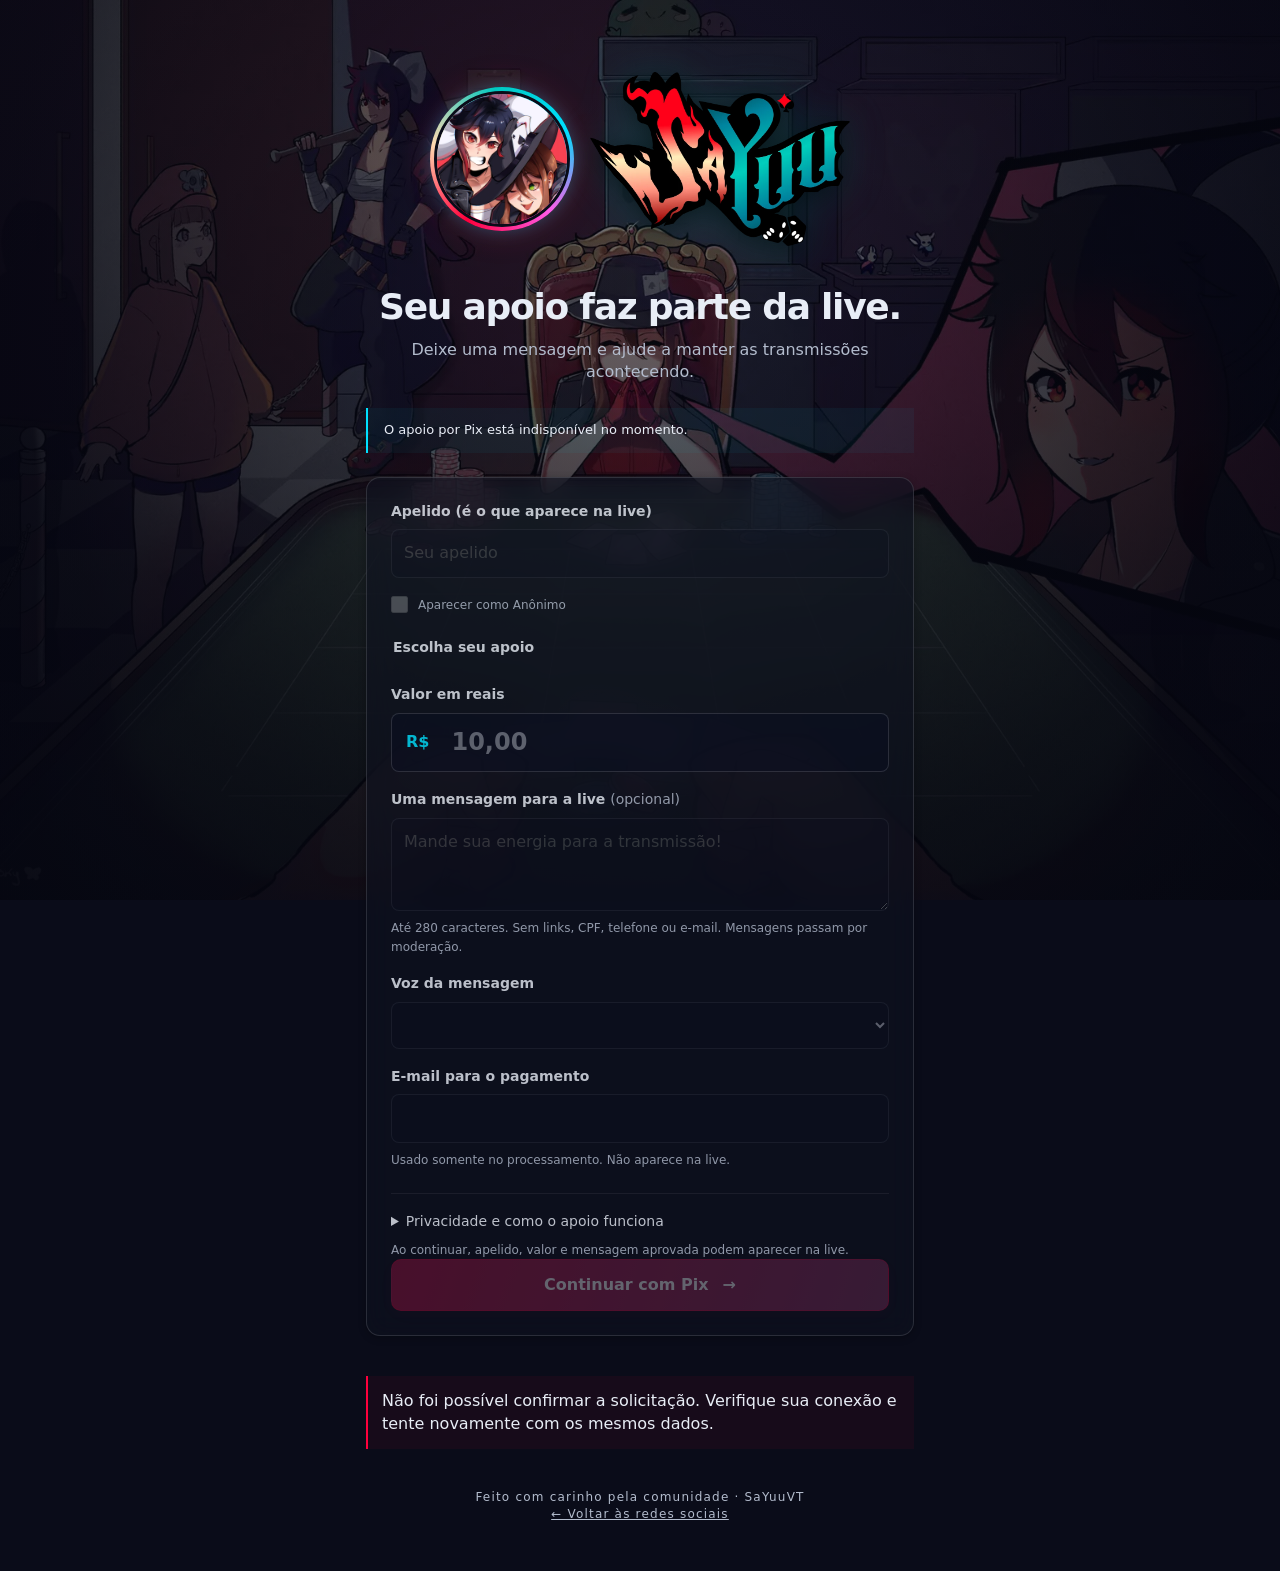
==== doar/index.html @ cd79c3f1 "Site: botao de doacao na pagina inicial e ajustes da pagina de apoio - Botao Doacao abaixo do Discor" ====
<!doctype html>
<html lang="pt-BR">
  <head>
    <meta charset="utf-8" />
    <meta name="viewport" content="width=device-width, initial-scale=1, viewport-fit=cover" />
    <meta name="referrer" content="no-referrer" />
    <meta
      http-equiv="Content-Security-Policy"
      content="default-src 'self'; script-src 'self'; style-src 'self' https://fonts.googleapis.com; font-src 'self' https://fonts.gstatic.com; img-src 'self' data:; connect-src 'self' https://sayuuvt-pc.taile1dc42.ts.net:8443 http://127.0.0.1:5111; object-src 'none'; base-uri 'none'; form-action 'none'"
    />
    <title>Apoie a live · SaYuuVT</title>
    <meta
      name="description"
      content="Envie seu apoio e uma mensagem para a live da SaYuuVT, exclusivamente por Pix."
    />
    <meta name="theme-color" content="#ff003c" />
    <link rel="icon" href="../assets/favicon.png" type="image/png" />
    <link
      href="https://fonts.googleapis.com/css2?family=Exo+2:wght@400;500;600;700;800&display=swap"
      rel="stylesheet"
    />
    <link rel="stylesheet" href="../css/style.css" />
    <link rel="stylesheet" href="donations.css?v=20261113d" />
    <script src="donations.js?v=20261113d" type="module"></script>
  </head>
  <body>
    <div class="bg" aria-hidden="true"></div>
    <main class="card donation-card">
      <header class="hero">
        <a class="avatar" href="../" aria-label="Voltar ao site SaYuuVT"
          ><img src="../assets/avatar.webp" alt="" width="640" height="640" /></a
        ><a class="logo" href="../"
          ><img src="../assets/logo.webp" alt="SaYuuVT" width="900" height="601"
        /></a>
      </header>
      <div class="intro">
        <h1>Seu apoio faz parte da live.</h1>
        <p>Deixe uma mensagem e ajude a manter as transmissões acontecendo.</p>
      </div>
      <p class="service-notice" id="notice" role="status" hidden>
      <form id="donation-form" class="donation-panel" autocomplete="off">
        <fieldset id="fields" disabled>
          <label for="display-name">Apelido (é o que aparece na live)</label
          ><input
            id="display-name"
            name="display_name"
            maxlength="80"
            placeholder="Seu apelido"
            required
            autocomplete="nickname"
          />
          <label class="checkbox"
            ><input id="anonymous" type="checkbox" />Aparecer como Anônimo</label
          >
          <fieldset class="amounts">
            <legend>Escolha seu apoio</legend>
            <div id="suggestions" class="suggestions"></div>
          </fieldset>
          <label for="amount">Valor em reais</label>
          <div class="amount-input">
            <span aria-hidden="true">R$</span
            ><input
              id="amount"
              name="amount"
              inputmode="decimal"
              value="10,00"
              required
              pattern="[0-9]{1,5}([,.][0-9]{1,2})?"
              aria-describedby="limits"
            />
          </div>
          <small id="limits"></small>
          <label for="donation-message">Uma mensagem para a live <span>(opcional)</span></label
          ><textarea
            id="donation-message"
            name="message"
            maxlength="280"
            rows="3"
            placeholder="Mande sua energia para a transmissão!"
            aria-describedby="message-help"
          ></textarea
          ><small id="message-help"
            >Até 280 caracteres. Sem links, CPF, telefone ou e-mail. Mensagens passam por
            moderação.</small
          >
          <label for="voice">Voz da mensagem</label
          ><select id="voice" name="voice_id"></select>
          <label for="email">E-mail para o pagamento</label
          ><input
            id="email"
            name="email"
            type="email"
            maxlength="254"
            autocomplete="email"
            required
            aria-describedby="email-help"
          /><small id="email-help">Usado somente no processamento. Não aparece na live.</small>
          <details class="privacy">
            <summary>Privacidade e como o apoio funciona</summary>
            <p>
              O pagamento é processado pelo Mercado Pago via Pix. O nome artístico do site não
              oculta o nome civil e a identificação do titular da conta recebedora no banco ou no
              comprovante.
            </p>
            <p>
              Somente o apelido digitado, o valor e a mensagem aprovada podem aparecer na
              transmissão; seu nome real não é exibido. Seu e-mail fica
              protegido no servidor somente enquanto necessário para criar o pagamento e depois é
              removido do registro local.
            </p>
            <p>
              O alerta depende da confirmação do pagamento, da moderação e da fila da transmissão.
              Fora da live, poderá ficar pendente para revisão. Não há garantia de leitura imediata.
              Este apoio voluntário não oferece um produto ou serviço em troca.
            </p>
            <p>
              Não solicitamos CPF do pagador neste formulário. Nenhum dado pessoal é salvo no
              armazenamento do navegador.
            </p>
          </details>
          <small class="consent-note"
            >Ao continuar, apelido, valor e mensagem aprovada podem aparecer na live.</small
          >
          <button id="submit" class="donate-button" type="submit">
            Continuar com Pix <span aria-hidden="true">→</span>
          </button>
        </fieldset>
      </form>
      <section id="payment" class="donation-panel" hidden aria-labelledby="payment-title">
        <div class="payment-head">
          <h2 id="payment-title" class="status-waiting" role="status" aria-live="polite">
            Aguardando pagamento...
          </h2>
          <button id="new-donation" type="button">Começar outro apoio</button>
        </div>
        <div id="embedded" hidden>
          <img id="qr-image" alt="QR Code do Pix" width="256" height="256" hidden /><label
            for="pix-code"
            >Pix Copia e Cola</label
          ><textarea id="pix-code" readonly rows="3"></textarea
          ><button id="copy-code" type="button">Copiar código Pix</button>
        </div>
        <a id="checkout-link" class="donate-button" target="_blank" rel="noopener noreferrer" hidden
          >Abrir checkout Pix no Mercado Pago ↗</a
        >
      </section>
      <p id="error" class="donation-error" role="alert" hidden></p>
      <noscript
        ><p>
          Ative o JavaScript para carregar a disponibilidade do Pix. Nenhum pagamento foi criado.
        </p></noscript
      >
      <footer class="footer">
        <p>Feito com carinho pela comunidade · SaYuuVT</p>
        <a href="../">← Voltar às redes sociais</a>
      </footer>
    </main>
  </body>
</html>
---- css/style.css ----
/* Tokens herdados do painel de stream (StreamControllerProject/painel/stream.css) */
:root {
  --neon-red: #ff003c;
  --neon-blue: #00e0ff;
  --neon-magenta: #ff5be8;
  --neon-purple: #be64f5;
  --neon-yellow: #ffd500;
  --neon-red-rgb: 255, 0, 60;
  --logo-teal: #00c8c0;
  --logo-peach: #ffd9b0;

  --bg: #0a0c19;
  --panel-bg: rgba(15, 18, 32, 0.72);
  --panel-bg-hover: rgba(22, 26, 44, 0.86);
  --text: #e8edf6;
  --text-strong: #ffffff;
  --text-dim: #b3bccd;
  --line: rgba(255, 255, 255, 0.08);
  --line-strong: rgba(255, 255, 255, 0.16);

  --space-1: 4px;
  --space-2: 8px;
  --space-3: 12px;
  --space-4: 16px;
  --space-5: 20px;
  --space-6: 24px;

  --radius-sm: 6px;
  --radius-md: 10px;
  --radius-lg: 14px;
  --radius-pill: 999px;

  --shadow-card: 0 2px 8px rgba(0, 0, 0, 0.32);
  --shadow-modal: 0 12px 32px rgba(0, 0, 0, 0.55);

  --t-fast: 0.12s;
  --t-base: 0.18s;
  --t-slow: 0.25s;
  --ease: cubic-bezier(0.4, 0, 0.2, 1);

  --ls-label: 0.1em;
  --ls-title-md: 0.18em;

  --ring: conic-gradient(from 210deg, var(--neon-red), var(--logo-peach), var(--logo-teal), var(--neon-blue), var(--neon-magenta), var(--neon-red));
}

*,
*::before,
*::after {
  box-sizing: border-box;
}

html {
  -webkit-text-size-adjust: 100%;
}

body {
  margin: 0;
  min-height: 100vh;
  min-height: 100dvh;
  background: var(--bg);
  color: var(--text);
  font-family: "Exo 2", "Segoe UI", system-ui, sans-serif;
  line-height: 1.4;
  -webkit-font-smoothing: antialiased;
}

img,
svg {
  display: block;
}

[hidden] {
  display: none !important;
}

/* === Background === */
/* Camada fixa em vez de background-attachment: fixed (quebra no iOS) */
.bg {
  position: fixed;
  inset: 0;
  z-index: -1;
  background:
    radial-gradient(ellipse at 50% 30%, rgba(10, 12, 25, 0.35) 0%, rgba(5, 6, 16, 0.82) 70%, rgba(5, 6, 16, 0.94) 100%),
    url("../assets/bg.webp") center / cover no-repeat;
}

.bg::after {
  content: "";
  position: absolute;
  inset: 0;
  background: linear-gradient(180deg, rgba(5, 6, 16, 0.2) 0%, rgba(5, 6, 16, 0.65) 100%);
}

@media (orientation: portrait) {
  .bg {
    background:
      radial-gradient(ellipse at 50% 25%, rgba(10, 12, 25, 0.45) 0%, rgba(5, 6, 16, 0.86) 70%, rgba(5, 6, 16, 0.95) 100%),
      url("../assets/bg-mobile.webp") center top / cover no-repeat;
  }
}

/* === Layout === */
.card {
  width: 100%;
  max-width: 480px;
  margin: 0 auto;
  padding: max(var(--space-6), env(safe-area-inset-top)) var(--space-4) max(var(--space-5), env(safe-area-inset-bottom));
  display: flex;
  flex-direction: column;
  gap: var(--space-6);
}

/* === Hero === */
.hero {
  display: flex;
  align-items: center;
  justify-content: center;
  gap: var(--space-4);
  padding-top: var(--space-4);
}

.avatar {
  position: relative;
  flex: 0 0 auto;
  width: clamp(104px, 32vw, 136px);
  height: clamp(104px, 32vw, 136px);
  padding: 4px;
  border-radius: 50%;
  background: var(--ring);
  box-shadow: 0 0 18px rgba(0, 224, 255, 0.28), 0 0 34px rgba(255, 0, 60, 0.22);
  transition: transform var(--t-slow) var(--ease), box-shadow var(--t-slow) var(--ease);
}

.avatar img {
  width: 100%;
  height: 100%;
  border-radius: 50%;
  object-fit: cover;
  border: 3px solid var(--bg);
}

.avatar:hover {
  transform: scale(1.04) rotate(-2deg);
  box-shadow: 0 0 24px rgba(0, 224, 255, 0.4), 0 0 44px rgba(255, 0, 60, 0.32);
}

.avatar.is-live {
  background: var(--neon-red);
  animation: live-ring 1.8s ease-in-out infinite;
}

.live-badge {
  position: absolute;
  left: 50%;
  bottom: -8px;
  transform: translateX(-50%);
  padding: 3px 10px;
  border-radius: var(--radius-pill);
  background: var(--neon-red);
  color: var(--text-strong);
  font-size: 11px;
  font-weight: 800;
  letter-spacing: var(--ls-label);
  text-transform: uppercase;
  white-space: nowrap;
  border: 2px solid var(--bg);
  box-shadow: 0 0 10px rgba(var(--neon-red-rgb), 0.7);
}

.logo {
  flex: 1 1 0;
  min-width: 0;
  max-width: 260px;
  margin: 0;
}

.logo img {
  width: 100%;
  height: auto;
  filter: drop-shadow(0 4px 14px rgba(0, 0, 0, 0.6)) drop-shadow(0 0 18px rgba(0, 200, 192, 0.18));
}

/* === Seções === */
.group {
  display: flex;
  flex-direction: column;
  gap: var(--space-3);
}

.group-title {
  display: flex;
  align-items: center;
  gap: var(--space-3);
  margin: 0;
  color: var(--text-strong);
  font-size: 12px;
  font-weight: 700;
  letter-spacing: var(--ls-title-md);
  text-transform: uppercase;
  text-shadow: 0 0 6px rgba(0, 224, 255, 0.45);
}

.group-title::before,
.group-title::after {
  content: "";
  flex: 1;
  height: 1px;
  background: linear-gradient(90deg, transparent, rgba(0, 224, 255, 0.6), rgba(255, 91, 232, 0.6), transparent);
}

.links {
  list-style: none;
  margin: 0;
  padding: 0;
  display: flex;
  flex-direction: column;
  gap: var(--space-2);
}

/* === Botões de link === */
.link {
  --brand: var(--neon-blue);
  position: relative;
  display: flex;
  align-items: center;
  gap: var(--space-3);
  min-height: 60px;
  padding: var(--space-3) var(--space-4);
  border: 1px solid var(--line);
  border-radius: var(--radius-lg);
  background: var(--panel-bg);
  -webkit-backdrop-filter: blur(10px);
  backdrop-filter: blur(10px);
  box-shadow: var(--shadow-card);
  color: var(--text);
  text-decoration: none;
  overflow: hidden;
  transition:
    transform var(--t-base) var(--ease),
    border-color var(--t-base) var(--ease),
    background var(--t-base) var(--ease),
    box-shadow var(--t-base) var(--ease);
}

/* Faixa de cor da marca na lateral */
.link::before {
  content: "";
  position: absolute;
  left: 0;
  top: 18%;
  bottom: 18%;
  width: 3px;
  border-radius: 0 3px 3px 0;
  background: var(--brand);
  box-shadow: 0 0 8px var(--brand);
  opacity: 0.85;
  transition: top var(--t-base) var(--ease), bottom var(--t-base) var(--ease);
}

.link:hover,
.link:focus-visible {
  transform: translateY(-2px);
  border-color: color-mix(in srgb, var(--brand) 55%, transparent);
  background: var(--panel-bg-hover);
  box-shadow:
    var(--shadow-modal),
    0 0 0 1px color-mix(in srgb, var(--brand) 25%, transparent),
    0 0 22px color-mix(in srgb, var(--brand) 30%, transparent);
}

.link:hover::before,
.link:focus-visible::before {
  top: 0;
  bottom: 0;
}

.link:active {
  transform: translateY(0);
}

.link:focus-visible,
.copy:focus-visible,
.avatar:focus-visible {
  outline: 2px solid var(--neon-blue);
  outline-offset: 3px;
}

.link-icon {
  flex: 0 0 auto;
  width: 26px;
  height: 26px;
  fill: var(--brand);
  filter: drop-shadow(0 0 6px color-mix(in srgb, var(--brand) 55%, transparent));
}

.link-text {
  flex: 1;
  min-width: 0;
  display: flex;
  flex-direction: column;
}

.link-label {
  display: flex;
  align-items: center;
  gap: var(--space-2);
  color: var(--text-strong);
  font-size: 16px;
  font-weight: 700;
}

.link-sub {
  color: var(--text-dim);
  font-size: 13px;
  overflow: hidden;
  text-overflow: ellipsis;
  white-space: nowrap;
}

.link-arrow {
  flex: 0 0 auto;
  width: 18px;
  height: 18px;
  fill: var(--text-dim);
  opacity: 0.6;
  transition: opacity var(--t-base) var(--ease), fill var(--t-base) var(--ease), transform var(--t-base) var(--ease);
}

.link:hover .link-arrow,
.link:focus-visible .link-arrow {
  opacity: 1;
  fill: var(--brand);
  transform: translate(2px, -2px);
}

/* Twitch ao vivo */
.link.is-live {
  border-color: rgba(var(--neon-red-rgb), 0.55);
  box-shadow: var(--shadow-card), 0 0 18px rgba(var(--neon-red-rgb), 0.28);
}

.live-tag {
  display: inline-flex;
  align-items: center;
  gap: 5px;
  padding: 1px 8px;
  border-radius: var(--radius-pill);
  background: rgba(var(--neon-red-rgb), 0.18);
  border: 1px solid rgba(var(--neon-red-rgb), 0.6);
  color: #ff6b8a;
  font-size: 10px;
  font-weight: 800;
  letter-spacing: var(--ls-label);
  text-transform: uppercase;
  text-shadow: 0 0 6px rgba(var(--neon-red-rgb), 0.8);
}

.live-tag::before {
  content: "";
  width: 6px;
  height: 6px;
  border-radius: 50%;
  background: var(--neon-red);
  box-shadow: 0 0 6px var(--neon-red);
  animation: blink 1.2s ease-in-out infinite;
}

/* === Contato === */
.contact {
  display: flex;
  gap: var(--space-2);
}

.contact .link {
  flex: 1;
  min-width: 0;
}

.copy {
  flex: 0 0 auto;
  min-width: 84px;
  padding: 0 var(--space-4);
  border: 1px solid var(--line-strong);
  border-radius: var(--radius-lg);
  background: var(--panel-bg);
  -webkit-backdrop-filter: blur(10px);
  backdrop-filter: blur(10px);
  color: var(--text);
  font: inherit;
  font-size: 13px;
  font-weight: 700;
  letter-spacing: var(--ls-label);
  text-transform: uppercase;
  cursor: pointer;
  transition: border-color var(--t-base) var(--ease), color var(--t-base) var(--ease), box-shadow var(--t-base) var(--ease);
}

.copy:hover {
  border-color: rgba(255, 213, 0, 0.6);
  color: var(--neon-yellow);
  box-shadow: 0 0 14px rgba(255, 213, 0, 0.2);
}

.copy.is-done {
  border-color: rgba(68, 255, 136, 0.6);
  color: #44ff88;
  text-shadow: 0 0 6px rgba(68, 255, 136, 0.6);
}

/* === Footer === */
.footer {
  margin-top: auto;
  text-align: center;
  color: var(--text-dim);
  font-size: 12px;
  letter-spacing: var(--ls-label);
  opacity: 0.8;
}

.footer p {
  margin: 0;
}

/* === Animações === */
@keyframes rise {
  from {
    opacity: 0;
    transform: translateY(14px);
  }
  to {
    opacity: 1;
    transform: none;
  }
}

@keyframes live-ring {
  0%, 100% {
    box-shadow: 0 0 12px rgba(var(--neon-red-rgb), 0.55), 0 0 28px rgba(var(--neon-red-rgb), 0.3);
  }
  50% {
    box-shadow: 0 0 20px rgba(var(--neon-red-rgb), 0.85), 0 0 46px rgba(var(--neon-red-rgb), 0.5);
  }
}

@keyframes blink {
  50% {
    opacity: 0.3;
  }
}

.hero,
.group,
.footer {
  animation: rise 0.6s var(--ease) both;
}

.group:nth-of-type(1) { animation-delay: 0.1s; }
.group:nth-of-type(2) { animation-delay: 0.18s; }
.footer { animation-delay: 0.26s; }

.links li {
  animation: rise 0.5s var(--ease) both;
}

.links li:nth-child(1) { animation-delay: 0.14s; }
.links li:nth-child(2) { animation-delay: 0.19s; }
.links li:nth-child(3) { animation-delay: 0.24s; }
.links li:nth-child(4) { animation-delay: 0.29s; }
.links li:nth-child(5) { animation-delay: 0.34s; }
.links li:nth-child(6) { animation-delay: 0.39s; }

@media (prefers-reduced-motion: reduce) {
  *,
  *::before,
  *::after {
    animation: none !important;
    transition: none !important;
  }
}

@media (min-width: 600px) {
  .card {
    padding-top: 56px;
  }

  .avatar {
    width: 144px;
    height: 144px;
  }
}
---- doar/donations.css ----
.donation-card {
  max-width: 580px;
  gap: 24px;
  padding-bottom: 48px;
}
.intro {
  text-align: center;
}
.intro h1 {
  font-size: clamp(26px, 5vw, 36px);
  line-height: 1.15;
  letter-spacing: -0.035em;
  margin: 16px 0 12px;
}
.intro p {
  color: var(--text-dim);
  margin: 0;
}
.payment-head {
  display: flex;
  flex-wrap: wrap;
  align-items: center;
  justify-content: space-between;
  gap: 12px;
}
.payment-head h2 {
  margin: 0;
}
#payment .payment-head button {
  margin: 0;
}
.donation-panel {
  background: var(--panel-bg);
  border: 1px solid var(--line-strong);
  border-radius: var(--radius-lg);
  padding: 24px;
  box-shadow: var(--shadow-card);
  backdrop-filter: blur(12px);
}
fieldset {
  border: 0;
  padding: 0;
  margin: 0;
  min-width: 0;
}
label {
  display: block;
  font-size: 14px;
  font-weight: 600;
  margin: 18px 0 8px;
}
label:first-child {
  margin-top: 0;
}
label span {
  color: var(--text-dim);
  font-weight: 400;
}
input,
textarea,
select,
button {
  font: inherit;
}
input:not([type='checkbox']),
textarea,
select {
  display: block;
  width: 100%;
  background: #0b1022d9;
  color: var(--text);
  border: 1px solid var(--line-strong);
  border-radius: 8px;
  padding: 12px;
  min-height: 46px;
}
textarea {
  resize: vertical;
}
input:focus-visible,
textarea:focus-visible,
select:focus-visible,
button:focus-visible,
a:focus-visible,
summary:focus-visible {
  outline: 2px solid var(--neon-blue);
  outline-offset: 3px;
}
input:disabled,
select:disabled,
textarea:disabled,
fieldset:disabled button {
  opacity: 0.45;
}
small,
.fine-print {
  display: block;
  color: var(--text-dim);
  font-size: 12px;
  margin-top: 8px;
  line-height: 1.55;
}
.checkbox {
  display: flex;
  align-items: flex-start;
  gap: 10px;
  color: var(--text-dim);
  font-size: 12px;
  font-weight: 400;
  line-height: 1.5;
}
.checkbox input {
  accent-color: var(--neon-blue);
  flex: 0 0 auto;
  width: 17px;
  height: 17px;
  margin: 0;
}
.amounts {
  margin-top: 24px;
}
.amounts legend {
  font-weight: 600;
  font-size: 14px;
  margin-bottom: 10px;
}
.suggestions {
  display: grid;
  grid-template-columns: repeat(4, 1fr);
  gap: 8px;
}
button {
  min-height: 44px;
  color: var(--text);
  background: #19213a;
  border: 1px solid var(--line-strong);
  border-radius: 8px;
  padding: 10px 12px;
  cursor: pointer;
}
button:hover {
  border-color: var(--neon-blue);
}
.suggestions button[aria-pressed='true'] {
  border-color: var(--neon-blue);
  background: #00e0ff18;
  color: var(--neon-blue);
}
.amount-input {
  display: flex;
  align-items: center;
  gap: 10px;
  background: #0b1022d9;
  border: 1px solid var(--line-strong);
  border-radius: 8px;
  padding-left: 14px;
}
.amount-input span {
  color: var(--neon-blue);
  font-weight: 700;
}
.amount-input input {
  border: 0;
  background: transparent;
  font-size: 24px;
  font-weight: 600;
}
.privacy {
  margin-top: 24px;
  border-top: 1px solid var(--line);
  padding-top: 16px;
  color: var(--text-dim);
  font-size: 12px;
  line-height: 1.6;
}
.privacy summary {
  cursor: pointer;
  color: var(--text);
  font-size: 14px;
}
.consent {
  margin-block: 20px;
}
.donate-button {
  display: flex;
  align-items: center;
  justify-content: center;
  gap: 14px;
  width: 100%;
  min-height: 52px;
  color: white;
  background: linear-gradient(110deg, #b41546, #853463);
  border: 1px solid #ff003c70;
  border-radius: 10px;
  text-decoration: none;
  font-weight: 700;
  padding: 12px 16px;
  box-shadow: 0 4px 20px #ff003c10;
}
.donate-button:hover {
  filter: brightness(1.15);
}
.service-notice {
  padding: 12px 16px;
  margin: 0;
  background: #00e0ff0c;
  border-left: 2px solid var(--neon-blue);
  font-size: 13px;
  line-height: 1.6;
}
.donation-error {
  border-left: 2px solid var(--neon-red);
  background: #ff003c0e;
  padding: 14px;
  overflow-wrap: anywhere;
}
.footer a {
  color: var(--text-dim);
  font-size: 12px;
}
#payment button {
  margin: 8px 6px 0 0;
}
#payment h2.status-waiting {
  color: #ffc400;
}
#payment h2.status-paid {
  color: #2ecc71;
}
#payment h2.status-ended {
  color: var(--text-dim);
}
#payment h2 {
  font-size: 24px;
}
#qr-image {
  margin: 16px auto;
  background: white;
  max-width: 100%;
  height: auto;
}
#pix-code {
  font-family: monospace;
  font-size: 12px;
  overflow-wrap: anywhere;
}
.donation-panel:has(fieldset:disabled) {
  opacity: 0.8;
}
@media (max-width: 400px) {
  .donation-panel {
    padding: 18px;
  }
  .suggestions {
    grid-template-columns: repeat(2, 1fr);
  }
}
@media (prefers-reduced-motion: reduce) {
  * {
    animation: none !important;
    transition: none !important;
  }
}
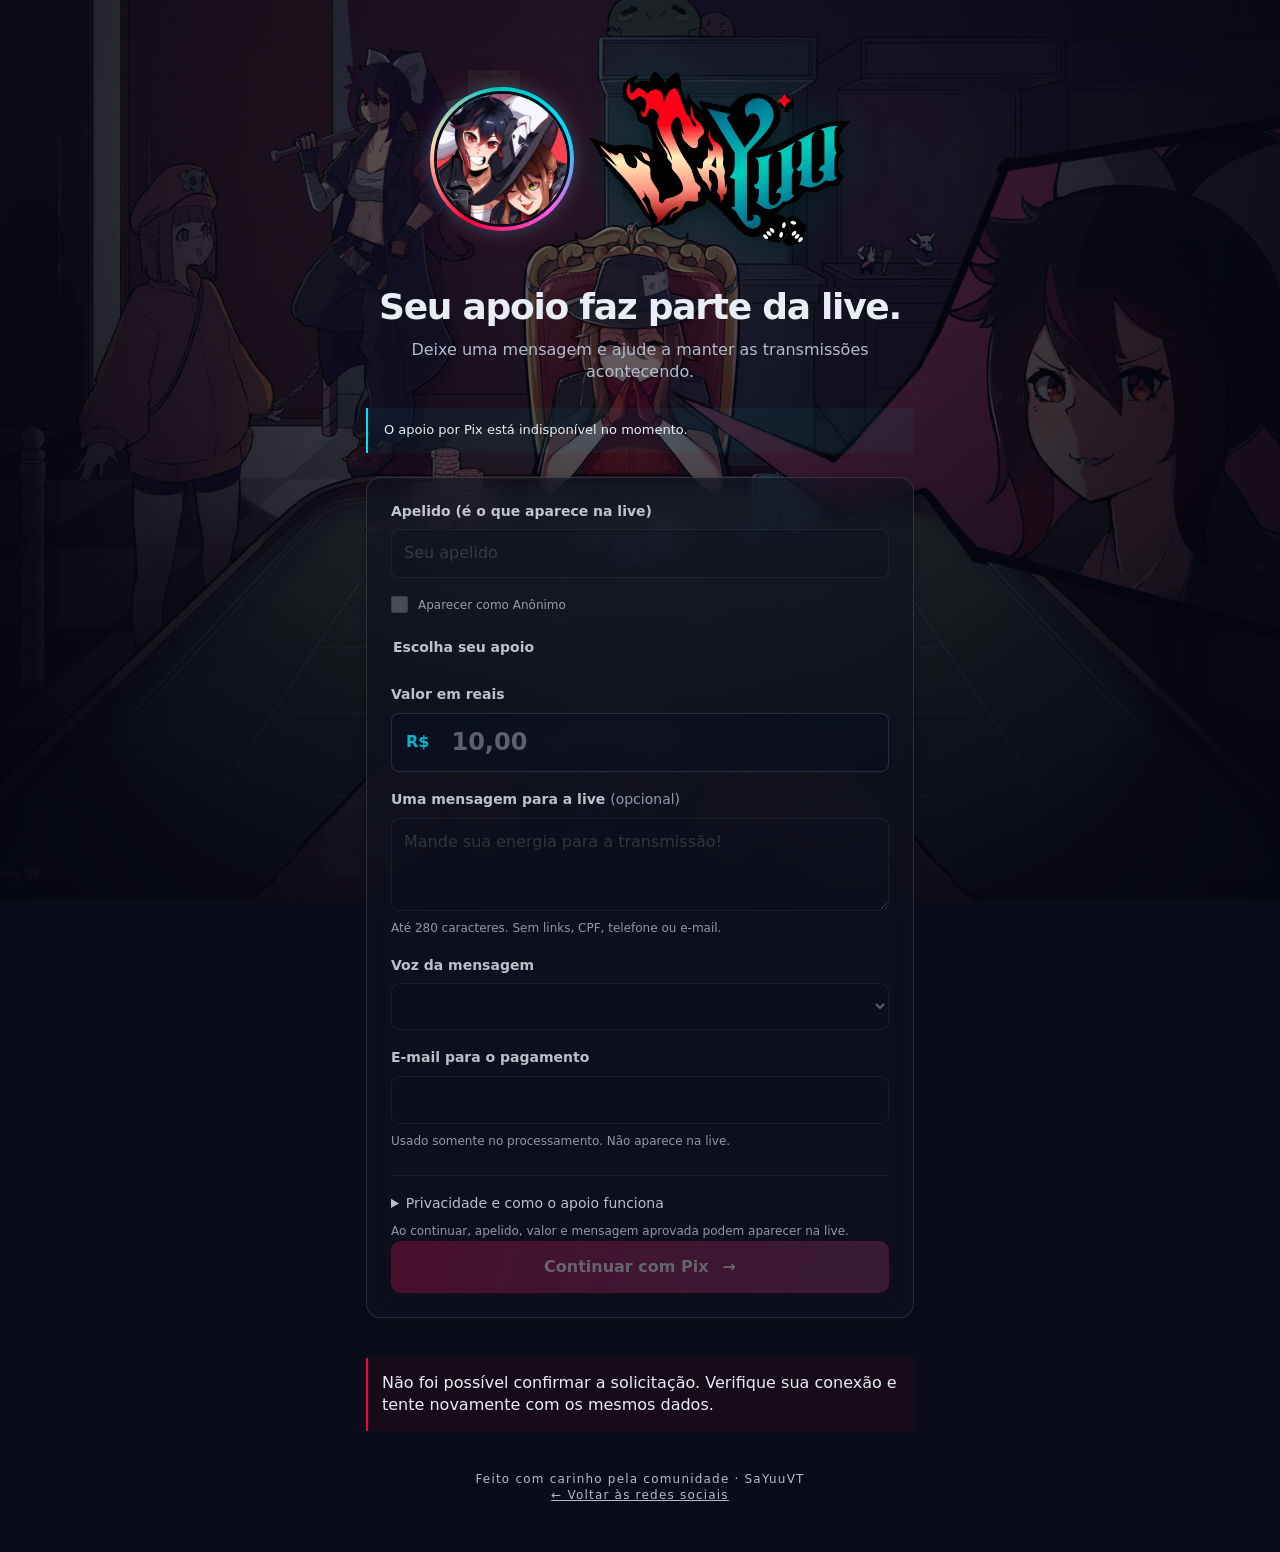
==== commit 72c76fbd: "Sincronizar catalogo de vozes e simplificar fluxo automatico de doacao" ====
--- a/doar/index.html
+++ b/doar/index.html
@@ -20,8 +20,8 @@
       rel="stylesheet"
     />
     <link rel="stylesheet" href="../css/style.css" />
-    <link rel="stylesheet" href="donations.css?v=20261113d" />
-    <script src="donations.js?v=20261113d" type="module"></script>
+    <link rel="stylesheet" href="donations.css?v=20261113f" />
+    <script src="donations.js?v=20261113f" type="module"></script>
   </head>
   <body>
     <div class="bg" aria-hidden="true"></div>
@@ -37,7 +37,7 @@
         <h1>Seu apoio faz parte da live.</h1>
         <p>Deixe uma mensagem e ajude a manter as transmissões acontecendo.</p>
       </div>
-      <p class="service-notice" id="notice" role="status" hidden>
+      <p class="service-notice" id="notice" role="status" hidden></p>
       <form id="donation-form" class="donation-panel" autocomplete="off">
         <fieldset id="fields" disabled>
           <label for="display-name">Apelido (é o que aparece na live)</label
@@ -65,7 +65,7 @@
               inputmode="decimal"
               value="10,00"
               required
-              pattern="[0-9]{1,5}([,.][0-9]{1,2})?"
+              pattern="[0-9]+([,.][0-9]{1,2})?"
               aria-describedby="limits"
             />
           </div>
@@ -80,11 +80,10 @@
             aria-describedby="message-help"
           ></textarea
           ><small id="message-help"
-            >Até 280 caracteres. Sem links, CPF, telefone ou e-mail. Mensagens passam por
-            moderação.</small
+            >Até 280 caracteres. Sem links, CPF, telefone ou e-mail.</small
           >
           <label for="voice">Voz da mensagem</label
-          ><select id="voice" name="voice_id"></select>
+          ><select id="voice" name="voice_id" required></select>
           <label for="email">E-mail para o pagamento</label
           ><input
             id="email"
@@ -103,14 +102,14 @@
               comprovante.
             </p>
             <p>
-              Somente o apelido digitado, o valor e a mensagem aprovada podem aparecer na
+              Somente o apelido digitado, o valor e a mensagem podem aparecer na
               transmissão; seu nome real não é exibido. Seu e-mail fica
               protegido no servidor somente enquanto necessário para criar o pagamento e depois é
               removido do registro local.
             </p>
             <p>
-              O alerta depende da confirmação do pagamento, da moderação e da fila da transmissão.
-              Fora da live, poderá ficar pendente para revisão. Não há garantia de leitura imediata.
+              O alerta entra automaticamente na fila após a confirmação do pagamento.
+              A exibição acontece quando o overlay estiver em execução, respeitando os alertas anteriores.
               Este apoio voluntário não oferece um produto ou serviço em troca.
             </p>
             <p>
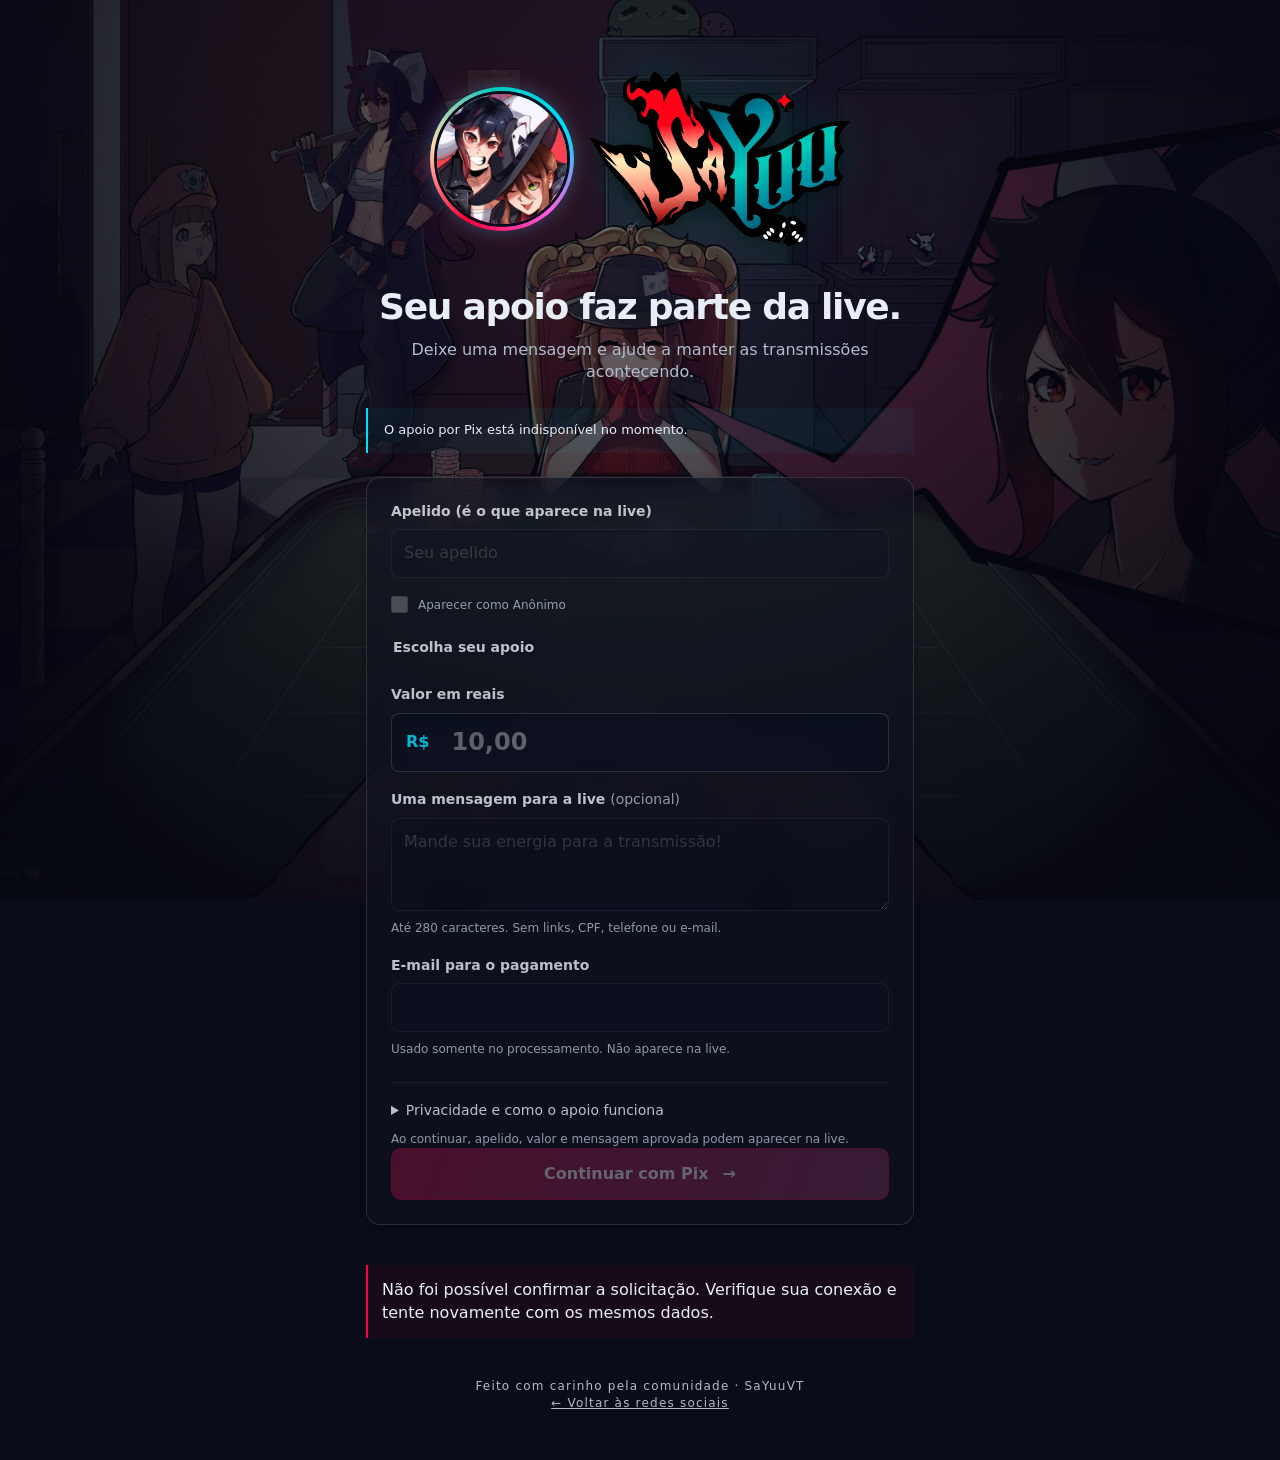
==== commit b6aca812: "Mostrar voz so durante a live e atualizar descricao do botao de doacao Co-Authored-By: Claude Sonnet" ====
--- a/doar/index.html
+++ b/doar/index.html
@@ -20,8 +20,8 @@
       rel="stylesheet"
     />
     <link rel="stylesheet" href="../css/style.css" />
-    <link rel="stylesheet" href="donations.css?v=20261113f" />
-    <script src="donations.js?v=20261113f" type="module"></script>
+    <link rel="stylesheet" href="donations.css?v=20261114a" />
+    <script src="donations.js?v=20261114a" type="module"></script>
   </head>
   <body>
     <div class="bg" aria-hidden="true"></div>
@@ -82,8 +82,8 @@
           ><small id="message-help"
             >Até 280 caracteres. Sem links, CPF, telefone ou e-mail.</small
           >
-          <label for="voice">Voz da mensagem</label
-          ><select id="voice" name="voice_id" required></select>
+          <div id="voice-field" hidden><label for="voice">Voz da mensagem</label
+          ><select id="voice" name="voice_id" disabled></select></div>
           <label for="email">E-mail para o pagamento</label
           ><input
             id="email"
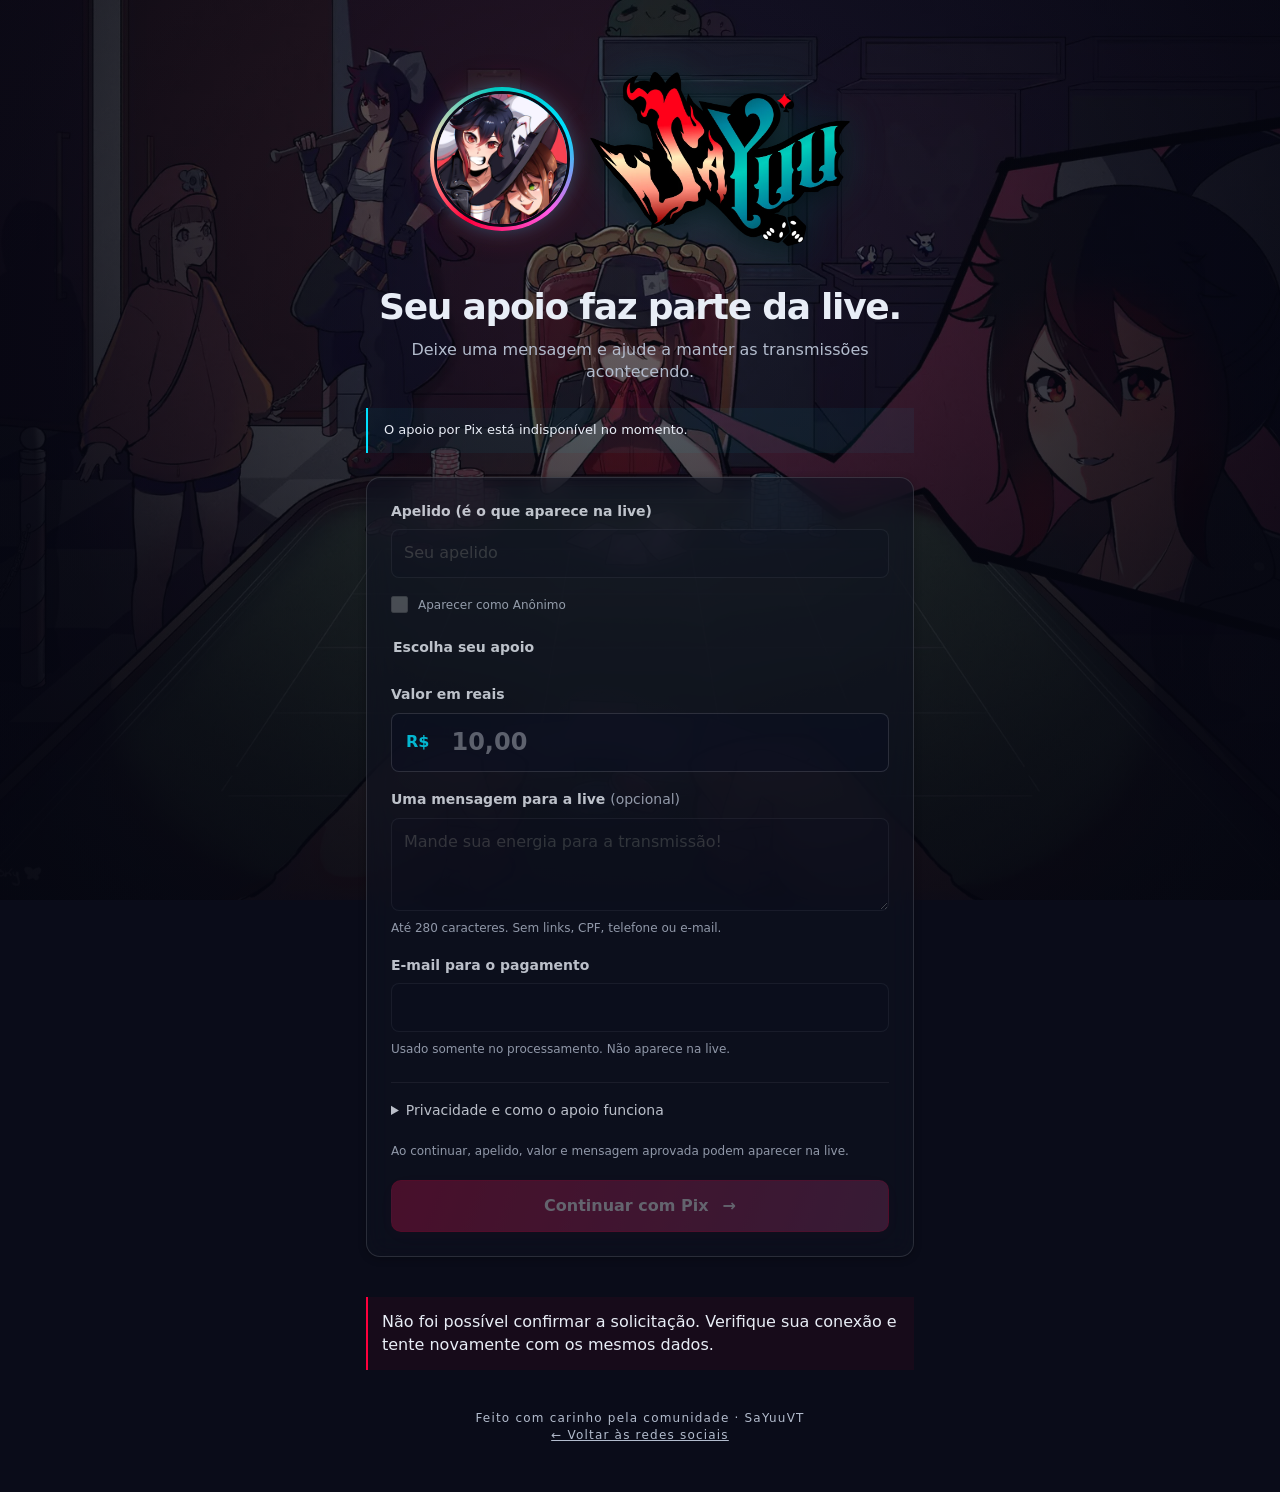
==== commit e834ac3e: "Serialize Pix status requests and harden payment lifecycle" ====
--- a/doar/index.html
+++ b/doar/index.html
@@ -6,7 +6,7 @@
     <meta name="referrer" content="no-referrer" />
     <meta
       http-equiv="Content-Security-Policy"
-      content="default-src 'self'; script-src 'self'; style-src 'self' https://fonts.googleapis.com; font-src 'self' https://fonts.gstatic.com; img-src 'self' data:; connect-src 'self' https://sayuuvt-pc.taile1dc42.ts.net:8443 http://127.0.0.1:5111; object-src 'none'; base-uri 'none'; form-action 'none'"
+      content="default-src 'self'; script-src 'self'; style-src 'self' https://fonts.googleapis.com; font-src 'self' https://fonts.gstatic.com; img-src 'self' data:; connect-src 'self' https://decapi.me https://sayuuvt-pc.taile1dc42.ts.net:8443 http://127.0.0.1:5111; object-src 'none'; base-uri 'none'; form-action 'none'"
     />
     <title>Apoie a live · SaYuuVT</title>
     <meta
@@ -19,17 +19,23 @@
       href="https://fonts.googleapis.com/css2?family=Exo+2:wght@400;500;600;700;800&display=swap"
       rel="stylesheet"
     />
+    <link rel="preconnect" href="https://fonts.googleapis.com" />
+    <link rel="preconnect" href="https://fonts.gstatic.com" crossorigin />
+    <link rel="preload" as="image" href="../assets/bg.webp" media="(orientation: landscape)" />
+    <link rel="preload" as="image" href="../assets/bg-mobile.webp" media="(orientation: portrait)" />
     <link rel="stylesheet" href="../css/style.css" />
-    <link rel="stylesheet" href="donations.css?v=20261114a" />
-    <script src="donations.js?v=20261114a" type="module"></script>
+    <link rel="stylesheet" href="donations.css?v=20261126a" />
+    <script src="../js/main.js" defer></script>
+    <script src="donations.js?v=20261126a" type="module"></script>
   </head>
   <body>
     <div class="bg" aria-hidden="true"></div>
     <main class="card donation-card">
       <header class="hero">
-        <a class="avatar" href="../" aria-label="Voltar ao site SaYuuVT"
-          ><img src="../assets/avatar.webp" alt="" width="640" height="640" /></a
-        ><a class="logo" href="../"
+        <a class="avatar" href="https://www.twitch.tv/sayuuvt" target="_blank" rel="noopener" aria-label="Abrir canal na Twitch">
+          <img src="../assets/avatar.webp" alt="" width="640" height="640" />
+          <span class="live-badge" data-live-badge hidden>Ao vivo</span>
+        </a><a class="logo" href="../"
           ><img src="../assets/logo.webp" alt="SaYuuVT" width="900" height="601"
         /></a>
       </header>
@@ -127,9 +133,10 @@
       </form>
       <section id="payment" class="donation-panel" hidden aria-labelledby="payment-title">
         <div class="payment-head">
-          <h2 id="payment-title" class="status-waiting" role="status" aria-live="polite">
+          <h2 id="payment-title" tabindex="-1" class="status-waiting" role="status" aria-live="polite">
             Aguardando pagamento...
           </h2>
+          <button id="refresh-payment" type="button" hidden>Atualizar status</button>
           <button id="new-donation" type="button">Começar outro apoio</button>
         </div>
         <div id="embedded" hidden>
--- a/doar/donations.css
+++ b/doar/donations.css
@@ -92,8 +92,7 @@
 fieldset:disabled button {
   opacity: 0.45;
 }
-small,
-.fine-print {
+small {
   display: block;
   color: var(--text-dim);
   font-size: 12px;
@@ -178,7 +177,7 @@
   color: var(--text);
   font-size: 14px;
 }
-.consent {
+.consent-note {
   margin-block: 20px;
 }
 .donate-button {
@@ -255,9 +254,3 @@
     grid-template-columns: repeat(2, 1fr);
   }
 }
-@media (prefers-reduced-motion: reduce) {
-  * {
-    animation: none !important;
-    transition: none !important;
-  }
-}
